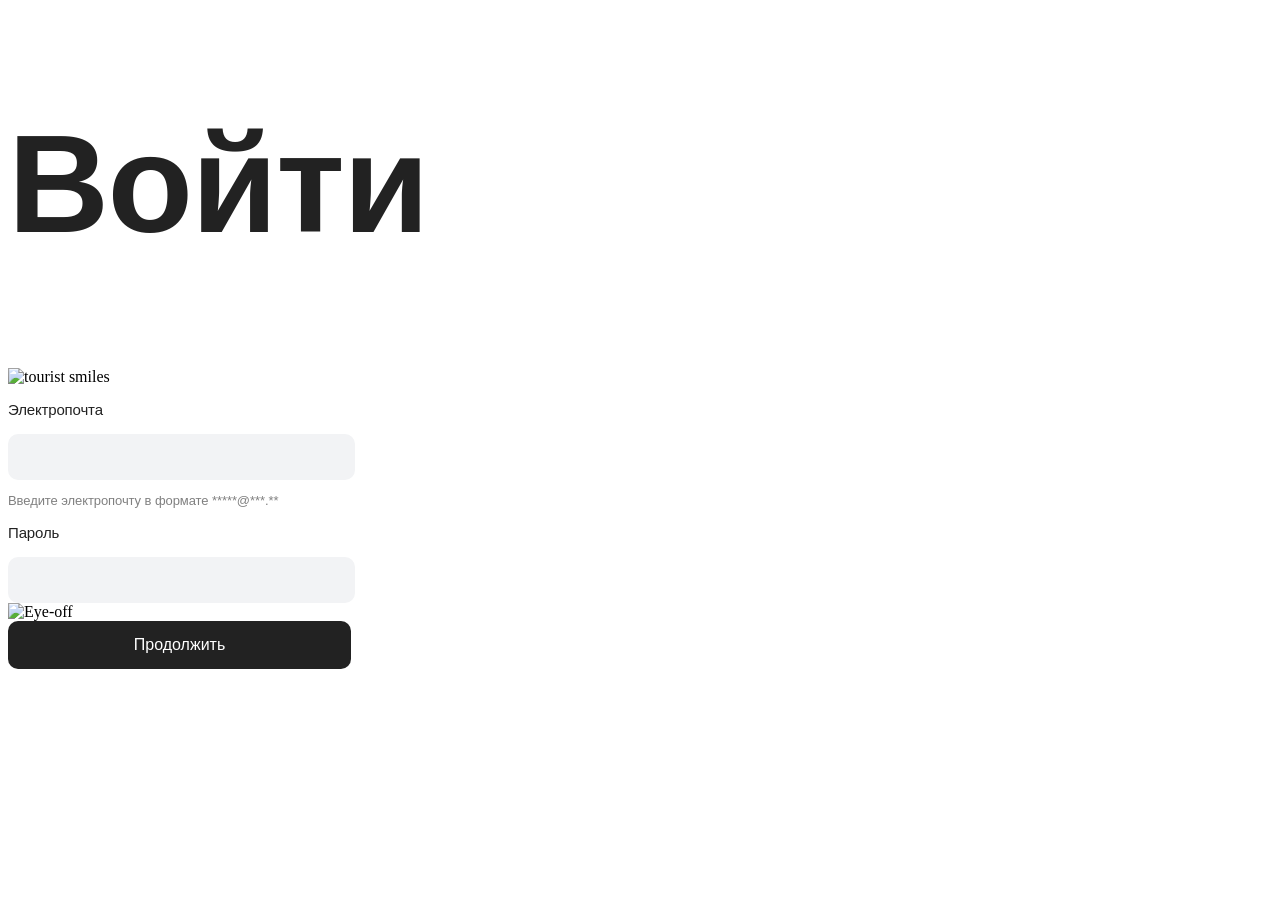
==== Lab2/login/index.html @ 16913b4a "lab 2 add" ====
<!DOCTYPE html>
<html>
    <head>
        <title>SM|Welcome</title>
        <meta charset="UTF-8">  
        <link href="login.css" rel="stylesheet">  
    </head>
    <body>
        <link rel="preconnect" href="https//cdn.jsdelivr.net">
        <link rel="stylesheet" href="https://cdn.jsdelivr.net/npm/@wikiline/webfont-golos-ui@latest/css/all.css">
        <h1 class="sign-up">Войти</h1>
        <img class="tourist-smiles" src="/img/login.img/tourist smiles.png" alt="tourist smiles">
        <div class="input-field">
             <p>Электропочта</p> 
            <input type="email" name="email">
            <p class="text">Введите электропочту в формате *****@***.**</p>
            <p>Пароль</p>
            <input type="password" name="password">
            <img class="Eye-off" src="/img/login.img/Eye-off.png" alt="Eye-off">
            <a class="button" href="#">Продолжить</a>
        </div>
    </body>
</html>
---- Lab2/login/login.css ----
.sign-up {
    font: 700 140px/180px 'Golos Text', Arial, sans-serif;
    letter-spacing: -1.5px;
    color: #222222;
    width: 385px;
    height: 180px;
}

.text {
    font: 400 13px/16px 'Golos Text', Arial, sans-serif;
    letter-spacing: -0.08px;
    color: #808080;
}

p {
    font: 400 15px/18px 'Golos Text', Arial, sans-serif;
    letter-spacing: -0.15px;
    color: #222222;
}

.button {
    display: block;
    font: 500 16px/48px 'Golos Text', Arial, sans-serif;
    border-radius: 10px;
    background-color: #222222;
    width: 343px;
    height: 48px;
    text-decoration: none;
    color: white;
    text-align: center;
}

.input-field {
    width: 343px;
    height: 251px;
}

.input-field input{
    width: 343px;
    height: 44px;
    border-radius: 10px;
    background-color: #F2F3F5;
    justify-content: space-between;
    border-width: 0px;
}

.tourist-smiles {
    width:462px;
    height:501px;
}

.Eye-off {
    width: 24px;
    height: 24px;
}
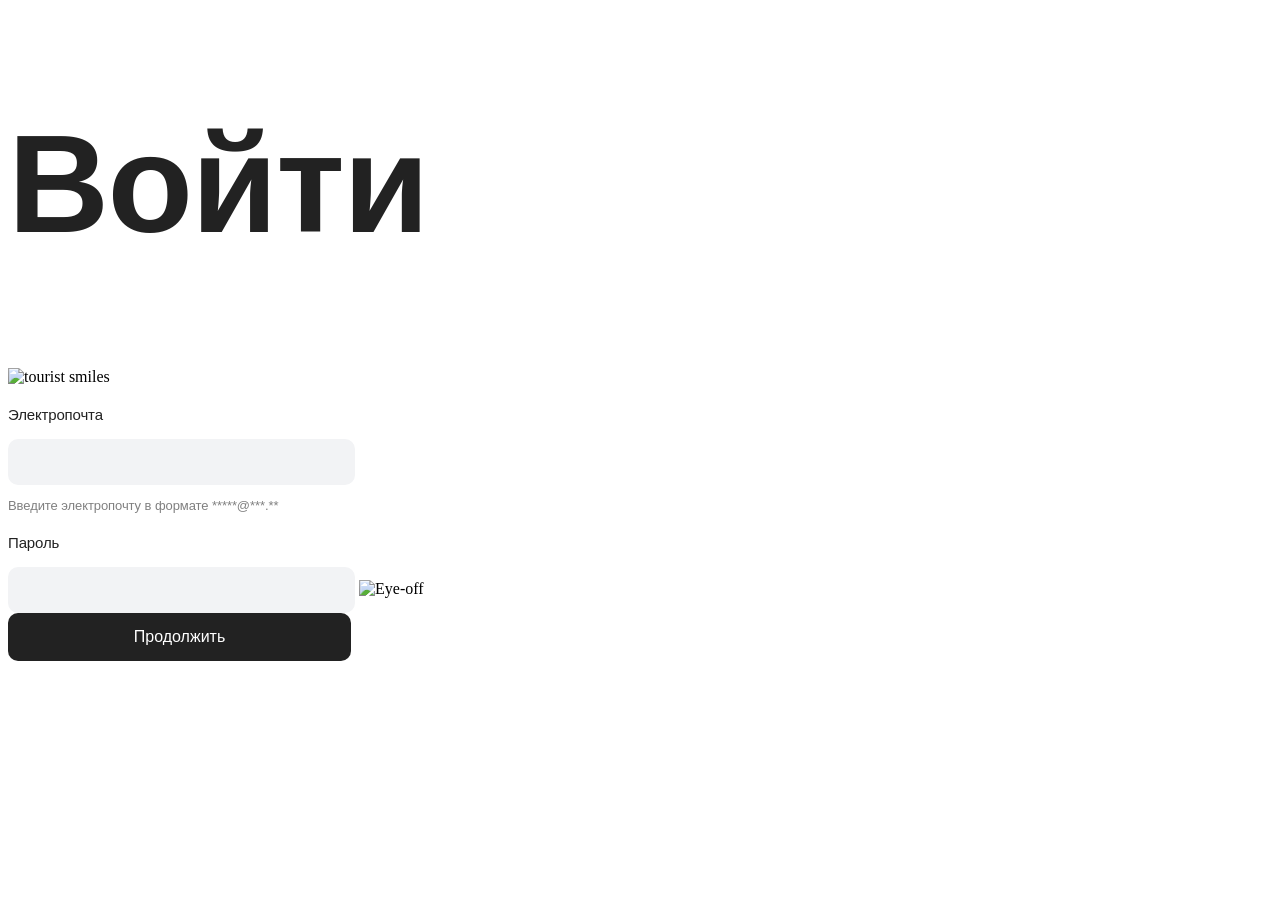
==== commit 595991ad: "Update date" ====
--- a/Lab2/login/index.html
+++ b/Lab2/login/index.html
@@ -4,20 +4,22 @@
         <title>SM|Welcome</title>
         <meta charset="UTF-8">  
         <link href="login.css" rel="stylesheet">  
+        <link rel="preconnect" href="https//cdn.jsdelivr.net">
+        <link rel="stylesheet" href="https://cdn.jsdelivr.net/npm/@wikiline/webfont-golos-ui@latest/css/all.css">
     </head>
     <body>
-        <link rel="preconnect" href="https//cdn.jsdelivr.net">
-        <link rel="stylesheet" href="https://cdn.jsdelivr.net/npm/@wikiline/webfont-golos-ui@latest/css/all.css">
         <h1 class="sign-up">Войти</h1>
         <img class="tourist-smiles" src="/img/login.img/tourist smiles.png" alt="tourist smiles">
         <div class="input-field">
-             <p>Электропочта</p> 
+            <p>Электропочта</p> 
             <input type="email" name="email">
             <p class="text">Введите электропочту в формате *****@***.**</p>
+        </div>
+         <div class="input-field">
             <p>Пароль</p>
             <input type="password" name="password">
             <img class="Eye-off" src="/img/login.img/Eye-off.png" alt="Eye-off">
-            <a class="button" href="#">Продолжить</a>
         </div>
+        <a class="button" href="#">Продолжить</a>
     </body>
 </html>
--- a/Lab2/login/login.css
+++ b/Lab2/login/login.css
@@ -31,11 +31,10 @@
 }
 
 .input-field {
-    width: 343px;
-    height: 251px;
+    margin-top: 20px;
 }
 
-.input-field input{
+.input-field input {
     width: 343px;
     height: 44px;
     border-radius: 10px;
